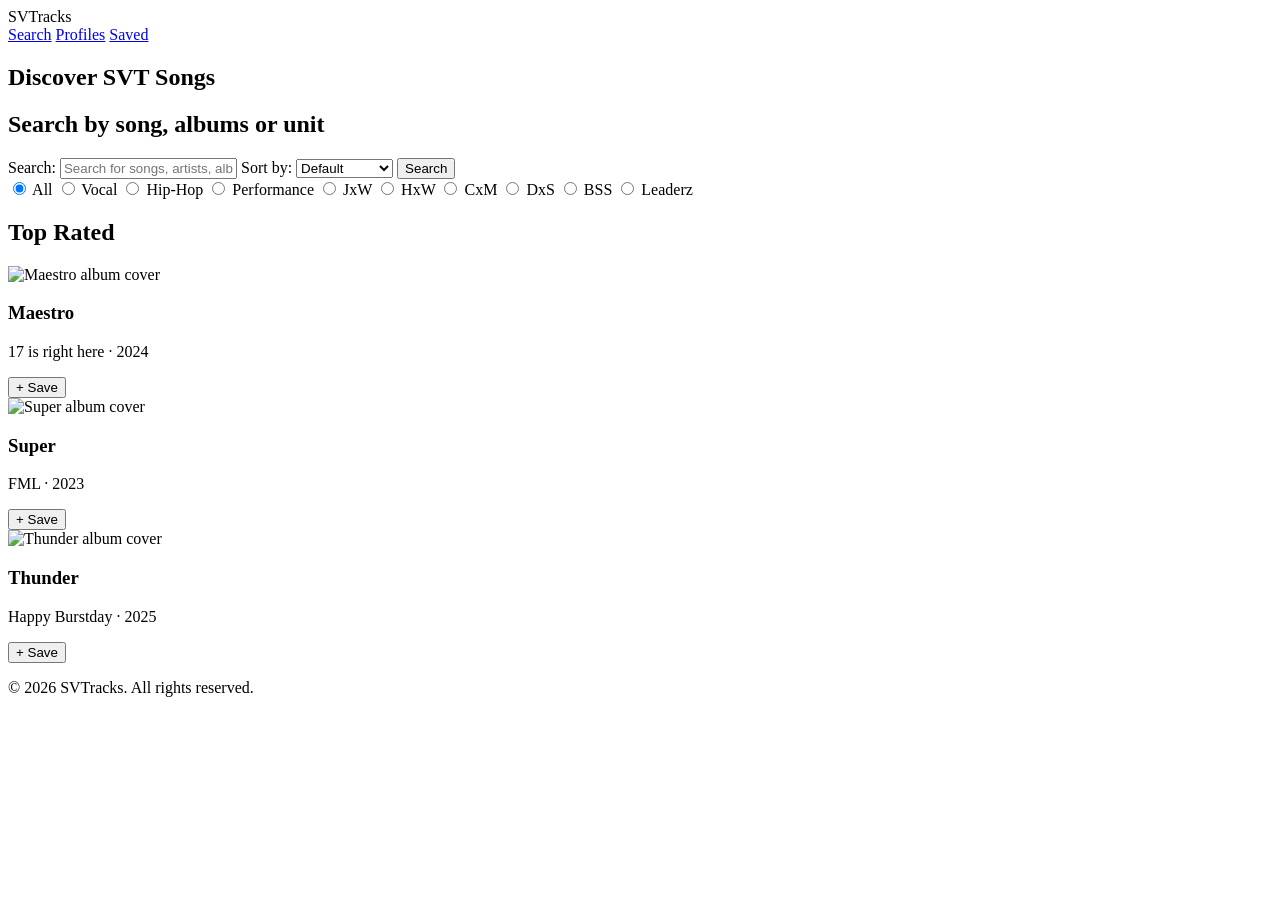
==== index.html @ c300aa30 "feat: add HTML structure for all three pages" ====
<!DOCTYPE html>
<html lang="en">
<head>
  <meta charset="UTF-8">
  <meta name="viewport" content="width=device-width, initial-scale=1.0">
  <title>SVTracks</title>
  <link rel="stylesheet" href="css/style.css">
</head>
<body>

  <header>
    <nav>
      <span class="nav__logo">SVTracks</span>
      <div class="nav__links">
        <a href="index.html">Search</a>
        <a href="members.html">Profiles</a>
        <a href="tracklist.html">Saved</a>
      </div>
    </nav>
  </header>

  <main>

    <!-- search / filter form -->
    <section>
      <h1>Discover SVT Songs</h1>
      <h2>Search by song, albums or unit</h2>
      <form id="search-form">
        <!-- add your inputs here (at least 3 different types) -->
         <label for="searchbar">Search:</label>
         <input type="text" id="searchbar" name="query" placeholder="Search for songs, artists, albums..." required minlength="2">
         <label for="sort-select">Sort by:</label>
         <select id="sort-select" name="sort">
          <option value="default">Default</option>
          <option value="az">A → Z</option>
          <option value="za">Z → A</option>
          <option value="newest">Newest First</option>
         </select>
        <button type="submit">Search</button>
        <div class="filters">
          <label class="filter__pill">
            <input type="radio" name="unit-filter" value="All" checked>
            All
          </label>
          <label class="filter__pill">
            <input type="radio" name="unit-filter" value="Vocal">
            Vocal
          </label>
          <label class="filter__pill">
            <input type="radio" name="unit-filter" value="hiphop">
            Hip-Hop
          </label>
          <label class="filter__pill">
            <input type="radio" name="unit-filter" value="performance">
            Performance
          </label>
          <label class="filter__pill">
            <input type="radio" name="unit-filter" value="jxw">
            JxW
          </label>
          <label class="filter__pill">
            <input type="radio" name="unit-filter" value="hxw">
            HxW
          </label>
          <label class="filter__pill">
            <input type="radio" name="unit-filter" value="cxm">
            CxM
          </label>
          <label class="filter__pill">
            <input type="radio" name="unit-filter" value="dxs">
            DxS
          </label>
          <label class="filter__pill">
            <input type="radio" name="unit-filter" value="bss">
            BSS
          </label>
          <label class="filter__pill">
            <input type="radio" name="unit-filter" value="leaderz">
            Leaderz
          </label>
        </div>
      </form>
    </section>
    <section>
      <h2>Top Rated</h2>
      <div class="cards-grid">

        <article class="card">
          <img src="https://is1-ssl.mzstatic.com/image/thumb/Music211/v4/f0/69/16/f0691679-835f-8b9b-5baa-292b7e49423f/196922894992_Cover.jpg/600x600bb.jpg" alt="Maestro album cover">
          <h3>Maestro</h3>
          <p>17 is right here · 2024</p>
          <button type="button">+ Save</button>
        </article>
        <article class="card">
          <img src="https://is1-ssl.mzstatic.com/image/thumb/Music116/v4/d1/66/eb/d166eb7e-7210-b3ff-be39-638cd37bfc89/196922401282_Cover.jpg/600x600bb.jpg" alt="Super album cover">
          <h3>Super</h3>
          <p>FML · 2023</p>
          <button type="button">+ Save</button>
        </article>
        <article class="card">
          <img src="https://is1-ssl.mzstatic.com/image/thumb/Music221/v4/bc/64/e0/bc64e097-7ab4-5650-ed66-61a6b836370c/198704749377_Cover.jpg/600x600bb.jpg" alt="Thunder album cover">
          <h3>Thunder</h3>
          <p>Happy Burstday · 2025</p>
          <button type="button">+ Save</button>
        </article>

      </div>
    </section>

    <!-- loading and error states -->
    <p id="loading-msg" hidden>Loading…</p>
    <p id="error-msg" hidden></p>

    <!-- dynamically generated cards land here -->
    <section>
      <div id="results-grid"></div>
    </section>

  </main>

  <footer>
    <!-- footer content -->
     <p>&copy; 2026 SVTracks. All rights reserved.</p>
  </footer>

  <script type="module" src="js/main.js"></script>
</body>
</html>
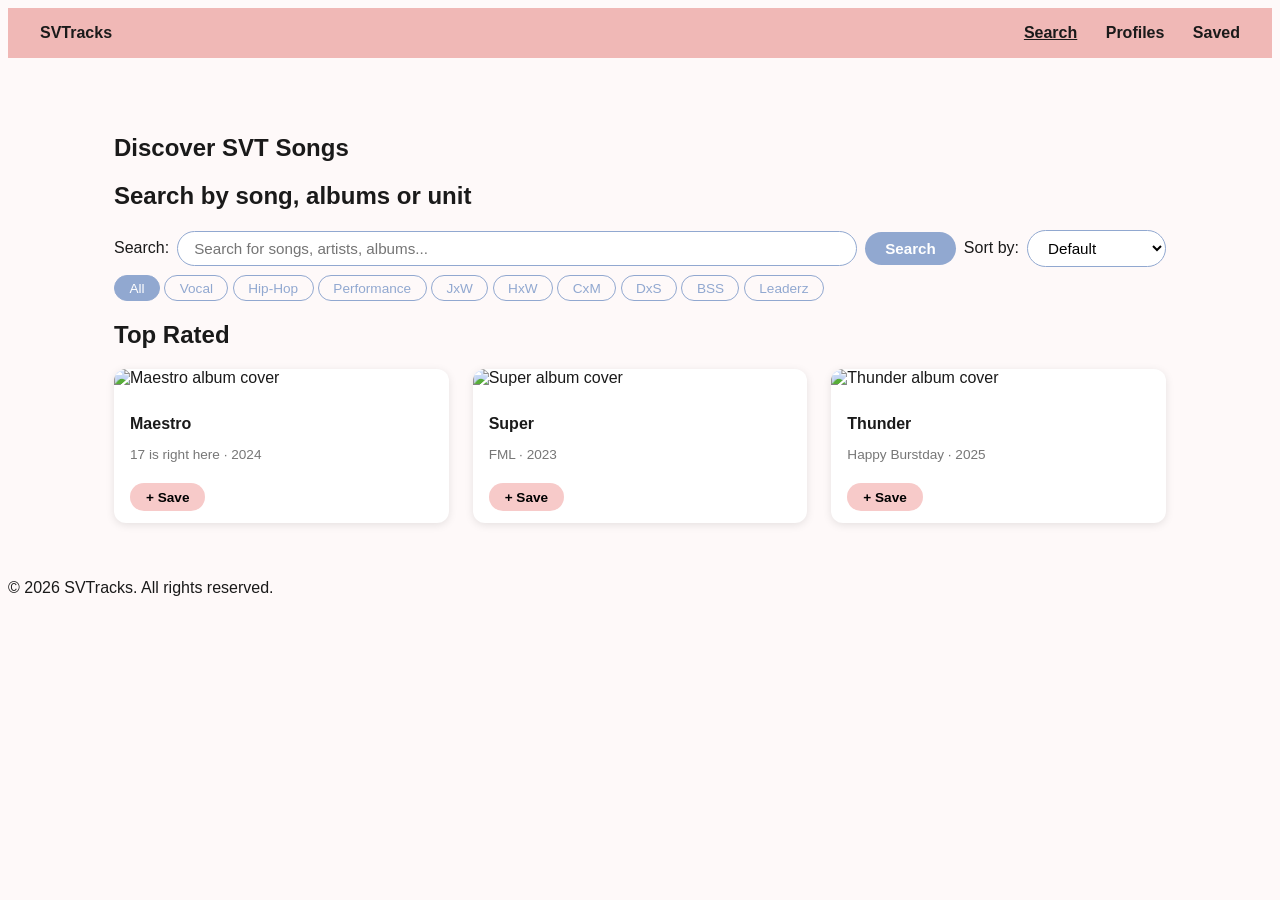
==== commit 2552a819: "style: add navbar, search form, filter pills and cards CSS" ====
--- a/index.html
+++ b/index.html
@@ -12,7 +12,7 @@
     <nav>
       <span class="nav__logo">SVTracks</span>
       <div class="nav__links">
-        <a href="index.html">Search</a>
+        <a href="index.html" class="active">Search</a>
         <a href="members.html">Profiles</a>
         <a href="tracklist.html">Saved</a>
       </div>
@@ -28,7 +28,8 @@
       <form id="search-form">
         <!-- add your inputs here (at least 3 different types) -->
          <label for="searchbar">Search:</label>
-         <input type="text" id="searchbar" name="query" placeholder="Search for songs, artists, albums..." required minlength="2">
+         <input type="text" id="searchbar" name="query" placeholder="Search for songs, artists, albums..." required>
+         <button type="submit">Search</button>
          <label for="sort-select">Sort by:</label>
          <select id="sort-select" name="sort">
           <option value="default">Default</option>
@@ -36,7 +37,6 @@
           <option value="za">Z → A</option>
           <option value="newest">Newest First</option>
          </select>
-        <button type="submit">Search</button>
         <div class="filters">
           <label class="filter__pill">
             <input type="radio" name="unit-filter" value="All" checked>
@@ -87,21 +87,27 @@
 
         <article class="card">
           <img src="https://is1-ssl.mzstatic.com/image/thumb/Music211/v4/f0/69/16/f0691679-835f-8b9b-5baa-292b7e49423f/196922894992_Cover.jpg/600x600bb.jpg" alt="Maestro album cover">
-          <h3>Maestro</h3>
-          <p>17 is right here · 2024</p>
-          <button type="button">+ Save</button>
+          <div class="card__body">
+            <h3>Maestro</h3>
+            <p>17 is right here · 2024</p>
+            <button type="button">+ Save</button>
+          </div>
         </article>
         <article class="card">
           <img src="https://is1-ssl.mzstatic.com/image/thumb/Music116/v4/d1/66/eb/d166eb7e-7210-b3ff-be39-638cd37bfc89/196922401282_Cover.jpg/600x600bb.jpg" alt="Super album cover">
-          <h3>Super</h3>
-          <p>FML · 2023</p>
-          <button type="button">+ Save</button>
+          <div class="card__body">
+            <h3>Super</h3>
+            <p>FML · 2023</p>
+            <button type="button">+ Save</button>
+          </div>
         </article>
         <article class="card">
           <img src="https://is1-ssl.mzstatic.com/image/thumb/Music221/v4/bc/64/e0/bc64e097-7ab4-5650-ed66-61a6b836370c/198704749377_Cover.jpg/600x600bb.jpg" alt="Thunder album cover">
-          <h3>Thunder</h3>
-          <p>Happy Burstday · 2025</p>
-          <button type="button">+ Save</button>
+          <div class="card__body">
+            <h3>Thunder</h3>
+            <p>Happy Burstday · 2025</p>
+            <button type="button">+ Save</button>
+          </div>
         </article>
 
       </div>
--- a/css/style.css
+++ b/css/style.css
@@ -0,0 +1,182 @@
+/* ===== custom properties ===== */
+:root {
+  --color-rosequartz: #F7CAC9;
+  --color-serenity: #91A8D0;
+}
+/* ===== reset ===== */
+*,
+*::before,
+*::after {
+  box-sizing: border-box;
+}
+
+body {
+  background-color: #fef9f9;
+  font-family: sans-serif;
+  color: #1a1a1a;
+}
+/* ===== header ===== */
+nav {
+  background-color: #f0b8b6;
+  padding: 1rem 2rem;
+  font-weight: bold;
+  display: flex;
+  justify-content: space-between;
+  align-items: center;
+}
+/* ===== nav — use Flexbox here ===== */
+.nav__links a{
+  color: #1a1a1a;
+  text-decoration: none;
+  font-weight: bold;
+  margin-left: 1.5rem;
+}
+.nav__links a:hover {
+  color: var(--color-serenity);
+}
+.nav__links a.active {
+  text-decoration: underline;
+}
+/* ===== members page ===== */
+
+/* ===== main ===== */
+main {
+  width: 100%;
+  max-width: 1100px;
+  margin: 2rem auto;
+  padding: 1.5rem;
+}
+/* ===== form ===== */
+#search-form {
+  display: flex;
+  align-items: center;
+  gap: 0.5rem;
+  flex-wrap: wrap;
+  margin-bottom: 1rem;
+}
+#searchbar, #sort-select {
+  padding: 0.5rem 1rem;
+  border: 1.5px solid var(--color-serenity);
+  border-radius: 20px;
+  font-size: 0.95rem;
+  outline: var(--color-rosequartz);
+  background-color: white;
+  transition: all 0.2s ease;
+}
+#searchbar {
+  flex: 1;
+}
+#searchbar:hover, #sort-select:hover {
+  box-shadow: 0 8px 16px rgba(0, 0, 0, 0.2);
+  transform: translateY(-4px);
+} 
+#search-form button {
+  padding: 0.5rem 1.25rem;
+  background-color: var(--color-serenity);
+  color: white;
+  border: none;
+  border-radius: 20px;
+  font-size: 0.95rem;
+  cursor: pointer;
+  font-weight: bold;
+  transition: all 0.2s ease;
+}
+#search-form button:hover {
+  box-shadow: 0 8px 16px rgba(0, 0, 0, 0.2);
+  transform: translateY(-4px);
+}
+.filter__pill {
+  display: inline-block;
+  padding: 0.3rem 0.9rem;
+  border-radius: 20px;
+  border: 1.5px solid var(--color-serenity);
+  cursor: pointer;
+  font-size: 0.85rem;
+  color: var(--color-serenity);
+  transition: all 0.2s ease;
+}
+.filter__pill input[type="radio"] {
+  display: none;
+}
+.filter__pill:has(input:checked) {
+  background-color: var(--color-serenity);
+  color: white;
+}
+.filter__pill:hover {
+  background-color: var(--color-serenity);
+  color: white;
+  box-shadow: 0 8px 16px rgba(0, 0, 0, 0.2);
+  transform: translateY(-4px);
+}
+/* ===== results grid — use CSS Grid here ===== */
+.cards-grid {
+  display: grid;
+  grid-template-columns: repeat(3, 1fr);
+  gap: 1.5rem;
+  margin-top: 1rem;
+}
+/* ===== card ===== */
+.card {
+  background-color: white;
+  border-radius: 12px;
+  overflow: hidden;
+  box-shadow: 0 2px 8px rgba(0, 0, 0, 0.1);
+  transition: all 0.2s ease;
+}
+.card img {
+  width: 100%;
+  display: block;
+}
+.card h3 {
+  font-size: 1rem;
+  font-weight: bold;
+  margin-bottom: 0.25rem;
+}
+.card p {
+  font-size: 0.85rem;
+  color: #777;
+}
+.card:hover {
+  transform: translateY(-4px);
+  box-shadow: 0 8px 16px rgba(0, 0, 0, 0.15);
+}
+.card__body {
+  padding: 0.75rem 1rem;
+}
+.card button {
+  margin-top: 0.5rem;
+  padding: 0.4rem 1rem;
+  background-color: var(--color-rosequartz);
+  border: none;
+  border-radius: 20px;
+  cursor: pointer;
+  font-size: 0.85rem;
+  font-weight: bold;
+  transition: all 0.2s ease;
+}
+.card button:hover {
+  background-color: var(--color-serenity);
+  color: white;
+}
+.card {
+  display: flex;
+  flex-direction: column;
+}
+
+.card__body {
+  flex: 1;
+}
+/* ===== saved grid — use CSS Grid here ===== */
+
+/* ===== loading & error states ===== */
+
+/* ===== footer ===== */
+
+/* ===== responsive ===== */
+@media (max-width: 600px) {
+  /* mobile */
+}
+
+@media (min-width: 1024px) {
+  /* desktop */
+}
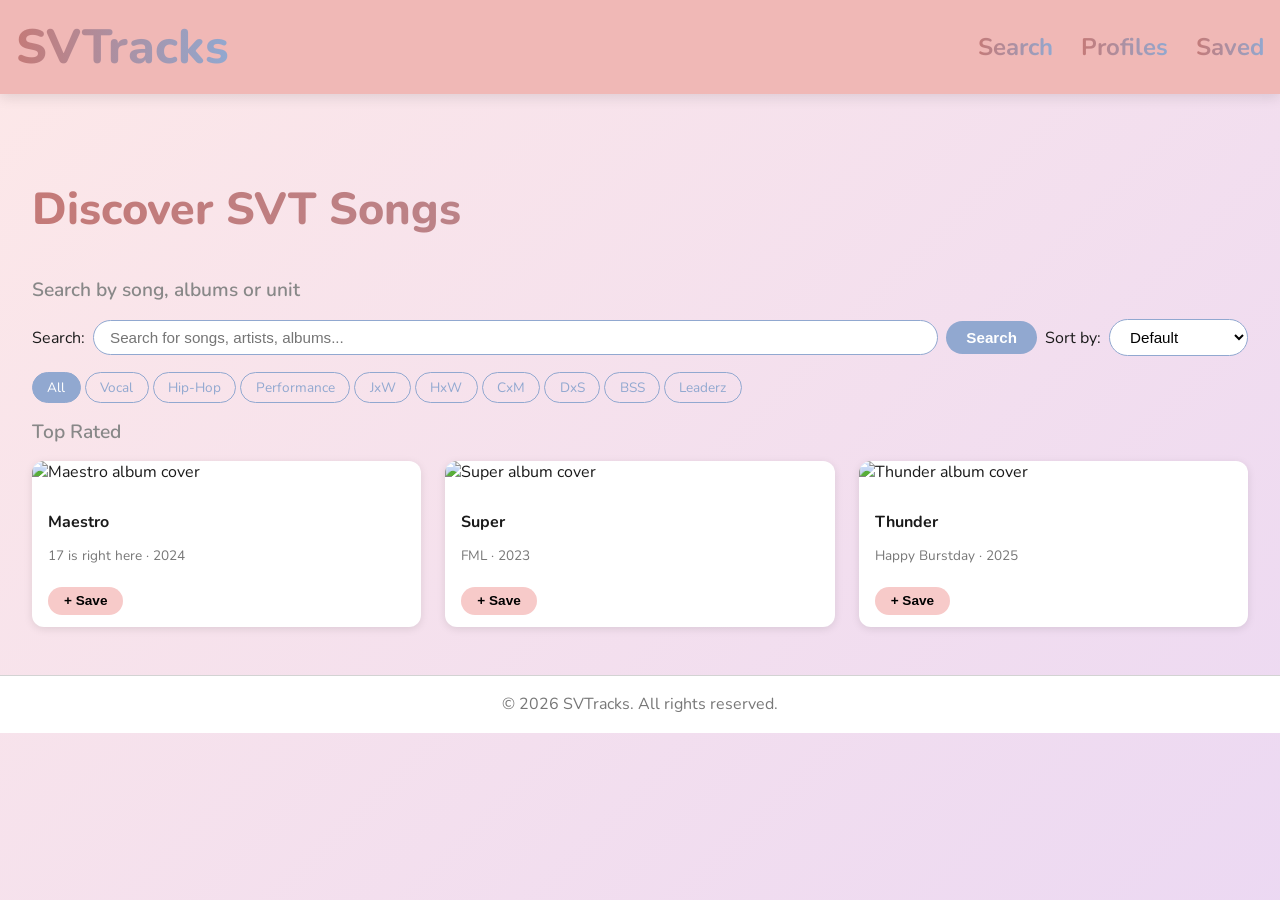
==== commit 4260b9ef: "style: add animations, gradient text, fonts and navbar polish" ====
--- a/index.html
+++ b/index.html
@@ -5,6 +5,7 @@
   <meta name="viewport" content="width=device-width, initial-scale=1.0">
   <title>SVTracks</title>
   <link rel="stylesheet" href="css/style.css">
+  <link href="https://fonts.googleapis.com/css2?family=Nunito:wght@400;600;700;800&display=swap" rel="stylesheet">
 </head>
 <body>
 
@@ -37,7 +38,8 @@
           <option value="za">Z → A</option>
           <option value="newest">Newest First</option>
          </select>
-        <div class="filters">
+      </form>
+      <div class="filters">
           <label class="filter__pill">
             <input type="radio" name="unit-filter" value="All" checked>
             All
@@ -79,7 +81,6 @@
             Leaderz
           </label>
         </div>
-      </form>
     </section>
     <section>
       <h2>Top Rated</h2>
--- a/css/style.css
+++ b/css/style.css
@@ -12,27 +12,69 @@
 
 body {
   background-color: #fef9f9;
-  font-family: sans-serif;
+  font-family: 'Nunito', sans-serif;
   color: #1a1a1a;
+  margin: 0;
+  background: linear-gradient(135deg, #fde8e8, #e8d5f5, #c5daf0, #fde8e8);
+  background-size: 400% 400%;
+  animation: gradientShift 6s ease infinite;
+}
+@keyframes gradientShift {
+  0% {background-position: 0% 50%; }
+  50% {background-position: 100% 50%; }
+  100% {background-position: 0% 50%; }
+}
+h1 {
+  font-size: 2.8rem;
+  font-weight: 800;
+  background: linear-gradient(to right, #c47a78, #91A8D0);
+  -webkit-background-clip: text;
+  -webkit-text-fill-color: transparent;
+  background-size: 200% auto;
+  animation: shimmer 3s linear infinite;
+}
+@keyframes shimmer {
+  to { background-position: 200% center; }
+}
+h2 {
+  font-size: 1.2rem;
+  font-weight: 600;
+  color: #888;
 }
 /* ===== header ===== */
 nav {
   background-color: #f0b8b6;
-  padding: 1rem 2rem;
+  padding: 0.87rem 1rem;
   font-weight: bold;
   display: flex;
   justify-content: space-between;
   align-items: center;
+  box-shadow: 0 4px 12px rgba(0, 0, 0, 0.1);
 }
 /* ===== nav — use Flexbox here ===== */
+.nav__logo {
+  font-size: 3rem;
+  font-weight: 800;
+  background: linear-gradient(to right, #c47a78, #91A8D0);
+  -webkit-background-clip: text;
+  -webkit-text-fill-color: transparent;
+}
 .nav__links a{
   color: #1a1a1a;
   text-decoration: none;
-  font-weight: bold;
+  font-weight: 700;
+  font-size: 1.5rem;
   margin-left: 1.5rem;
+  transition: all 0.2s ease;
+  background: linear-gradient(to right, #c47a78, #91A8D0);
+  -webkit-background-clip: text;
+  -webkit-text-fill-color: transparent;
+  display: inline-block;
 }
 .nav__links a:hover {
   color: var(--color-serenity);
+  transform: translateY(-2px);
+  display: inline-block;
 }
 .nav__links a.active {
   text-decoration: underline;
@@ -42,9 +84,14 @@
 /* ===== main ===== */
 main {
   width: 100%;
-  max-width: 1100px;
+  max-width: 1400px;
   margin: 2rem auto;
-  padding: 1.5rem;
+  padding: 1rem 2rem;
+  animation: fadeIn 1s ease;
+}
+@keyframes fadeIn {
+  from { opacity: 0; transform: translateY(20px); }
+  to { opacity: 1; transform: translateY(0); }
 }
 /* ===== form ===== */
 #search-form {
@@ -122,6 +169,8 @@
   overflow: hidden;
   box-shadow: 0 2px 8px rgba(0, 0, 0, 0.1);
   transition: all 0.2s ease;
+  display: flex;
+  flex-direction: column;
 }
 .card img {
   width: 100%;
@@ -139,9 +188,15 @@
 .card:hover {
   transform: translateY(-4px);
   box-shadow: 0 8px 16px rgba(0, 0, 0, 0.15);
+  animation: float 1.5s ease infinite;
+}
+@keyframes float {
+  0%, 100% { transform: translateY(0); }
+  50% { transform: translateY(-6px); }
 }
 .card__body {
   padding: 0.75rem 1rem;
+  flex: 1;
 }
 .card button {
   margin-top: 0.5rem;
@@ -158,20 +213,18 @@
   background-color: var(--color-serenity);
   color: white;
 }
-.card {
-  display: flex;
-  flex-direction: column;
-}
-
-.card__body {
-  flex: 1;
-}
 /* ===== saved grid — use CSS Grid here ===== */
 
 /* ===== loading & error states ===== */
 
 /* ===== footer ===== */
-
+footer {
+  background-color: white;
+  border-top: 1px solid lightgrey;
+  text-align: center;
+  padding: 0.10rem;
+  color: #777;
+}
 /* ===== responsive ===== */
 @media (max-width: 600px) {
   /* mobile */
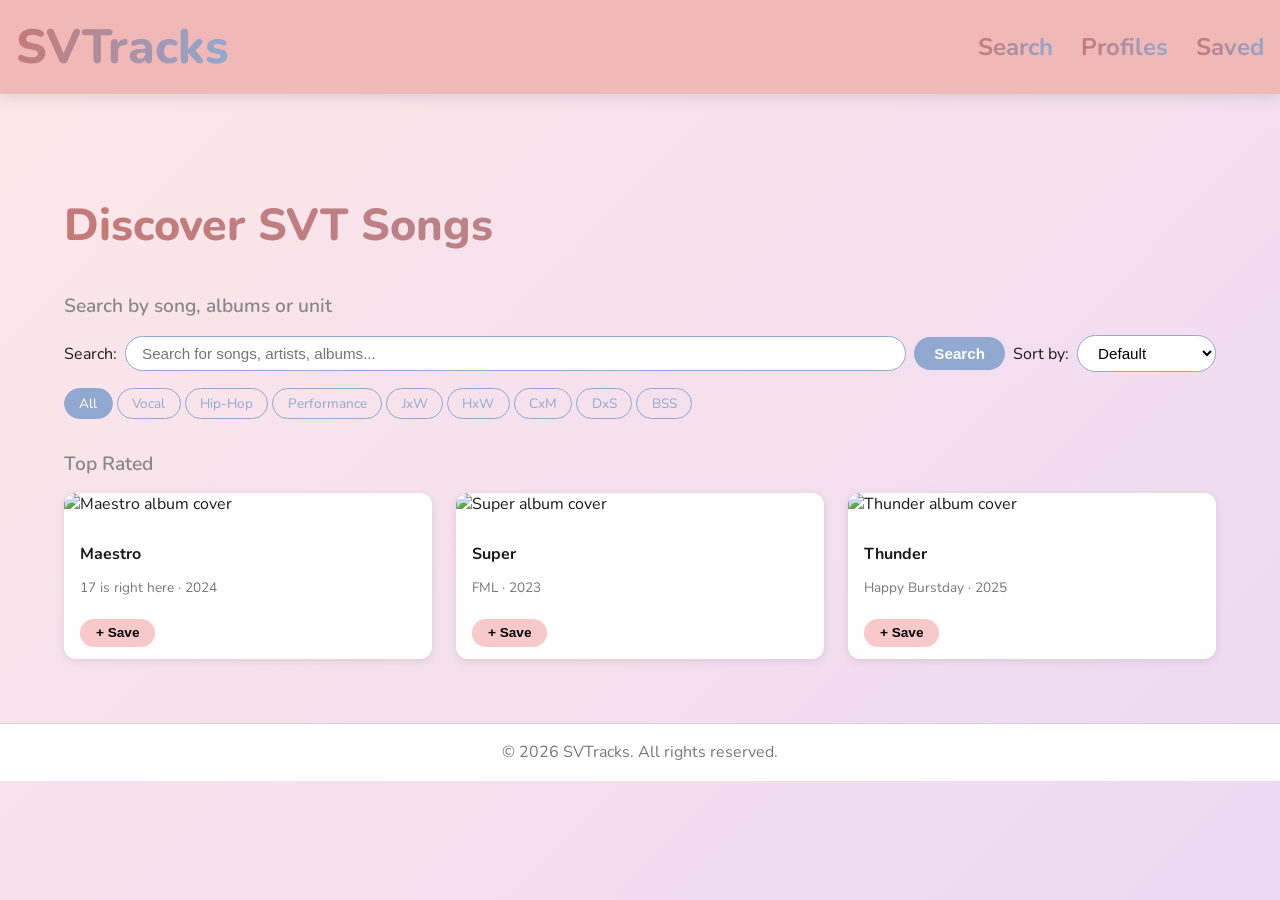
==== commit e5858915: "feat: add search functionality, audio preview, star ratings and save to tracklist" ====
--- a/index.html
+++ b/index.html
@@ -76,12 +76,15 @@
             <input type="radio" name="unit-filter" value="bss">
             BSS
           </label>
-          <label class="filter__pill">
-            <input type="radio" name="unit-filter" value="leaderz">
-            Leaderz
-          </label>
         </div>
     </section>
+     <!-- dynamically generated cards land here -->
+    <section>
+      <div id="results-grid"></div>
+    </section>
+    <!-- loading and error states -->
+    <p id="loading-msg" hidden>Loading…</p>
+    <p id="error-msg" hidden></p>
     <section>
       <h2>Top Rated</h2>
       <div class="cards-grid">
@@ -114,14 +117,7 @@
       </div>
     </section>
 
-    <!-- loading and error states -->
-    <p id="loading-msg" hidden>Loading…</p>
-    <p id="error-msg" hidden></p>
 
-    <!-- dynamically generated cards land here -->
-    <section>
-      <div id="results-grid"></div>
-    </section>
 
   </main>
 
--- a/css/style.css
+++ b/css/style.css
@@ -80,7 +80,24 @@
   text-decoration: underline;
 }
 /* ===== members page ===== */
-
+.filter__btn {
+  padding: 0.3rem 0.9rem;
+  border-radius: 20px;
+  border: 1px solid var(--color-serenity);
+  cursor: pointer;
+  font-size: 0.85rem;
+  color: var(--color-serenity);
+  background: transparent;
+  font-weight: 600;
+  transition: all 0.2s ease;
+  margin-right: 0.5rem;
+}
+.filter__btn:hover {
+  background-color: var(--color-serenity);
+  color: white;
+  transform: translateY(-2px);
+  box-shadow: 0 6px 12px rgba(0, 0, 0, 0.15);
+}
 /* ===== main ===== */
 main {
   width: 100%;
@@ -155,6 +172,56 @@
   box-shadow: 0 8px 16px rgba(0, 0, 0, 0.2);
   transform: translateY(-4px);
 }
+#contact-form {
+  display: flex;
+  flex-direction: column;
+  gap: 1rem;
+  max-width: 500px;
+  margin-top: 2rem;
+  background: white;
+  padding: 2rem;
+  border-radius: 12px;
+  box-shadow: 0 2px 8px rgba(0, 0, 0, 0.1);
+}
+#contact-form input,
+#contact-form textarea {
+  padding: 0.6rem 1rem;
+  border: 1.5px solid var(--color-serenity);
+  border-radius: 8px;
+  font-size: 0.95rem;
+  font-family: 'Nunito', sans-serif;
+  outline: none;
+  width: 100%;
+}
+#contact-form button {
+  padding: 0.6rem 1.5rem;
+  background-color: var(--color-serenity);
+  color: white;
+  border: none;
+  border-radius: 20px;
+  font-size: 1rem;
+  font-weight: 700;
+  cursor: pointer;
+  transition: all 0.2s ease;
+  width: 100%;
+}
+#contact-form button:hover {
+  transform: translateY(-2px);
+  box-shadow: 0 6px 12px rgba(0, 0, 0, 0.15);
+}
+#contact-form h2 {
+  font-size: 1.3rem;
+  font-weight: 800;
+  background: linear-gradient(to right, #c47a78, #91A8D0);
+  -webkit-background-clip: text;
+  -webkit-text-fill-color: transparent;
+  margin-bottom: 0.5rem;
+}
+#contact-form label {
+  font-weight: 700;
+  font-size: 0.9rem;
+  color: #666;
+}
 /* ===== results grid — use CSS Grid here ===== */
 .cards-grid {
   display: grid;
@@ -162,6 +229,12 @@
   gap: 1.5rem;
   margin-top: 1rem;
 }
+#results-grid {
+  display: grid;
+  grid-template-columns: repeat(3, 1fr);
+  gap: 1.5rem;
+  margin-top: 1rem;
+}
 /* ===== card ===== */
 .card {
   background-color: white;
@@ -213,10 +286,61 @@
   background-color: var(--color-serenity);
   color: white;
 }
+audio {
+  width: 100%;
+  height: 36px;
+  margin: 0.5rem 0;
+  border-radius: 20px;
+  outline: none;
+}
+
+audio::-webkit-media-controls-panel {
+  background-color: var(--color-rosequartz);
+  border-radius: 20px;
+}
+
+audio::-webkit-media-controls-play-button {
+  background-color: var(--color-serenity);
+  border-radius: 50%;
+}
+.star-rating span {
+  color: #ccc;
+  font-size: 1.3rem;
+  cursor: pointer;
+  transition: color 0.2s ease;
+}
 /* ===== saved grid — use CSS Grid here ===== */
-
+#tracklist-grid {
+  display: flex;
+  flex-direction: column;
+  gap: 1rem;
+  margin-top: 1.5rem;
+}
+#saved-empty {
+  text-align: center;
+  color: #aaa;
+  font-size: 1.1rem;
+  margin-top: 3rem;
+}
 /* ===== loading & error states ===== */
-
+#loading-msg {
+  text-align: center;
+  font-size: 1.1rem;
+  color: var(--color-serenity);
+  font-weight: 600;
+  margin: 2rem 0;
+  animation: fadeIn 0.5s ease;
+}
+#error-msg {
+  text-align: center;
+  font-size: 1rem;
+  color: #c47a78;
+  font-weight: 600;
+  margin: 2rem 0;
+  background: #fde8e8;
+  padding: 1rem;
+  border-radius: 8px;
+}
 /* ===== footer ===== */
 footer {
   background-color: white;
@@ -228,8 +352,37 @@
 /* ===== responsive ===== */
 @media (max-width: 600px) {
   /* mobile */
+  nav {
+    flex-direction: column;
+    gap: 1rem;
+    text-align: center;
+  }
+  .nav__links a {
+    margin-left: 0.75rem;
+  }
+  main {
+    padding: 1rem;
+  }
+  .cards-grid {
+    grid-template-columns: 1fr;
+  }
+  h1 {
+    font-size: 1.8rem;
+  }
+  #search-form {
+    flex-direction: column;
+  }
+  #search-bar {
+    width: 100%;
+  }
 }
 
 @media (min-width: 1024px) {
   /* desktop */
-}
+  .cards-grid {
+    grid-template-columns: repeat(3, 1fr);
+  }
+  main {
+    padding: 2rem 4rem;
+  }
+}
